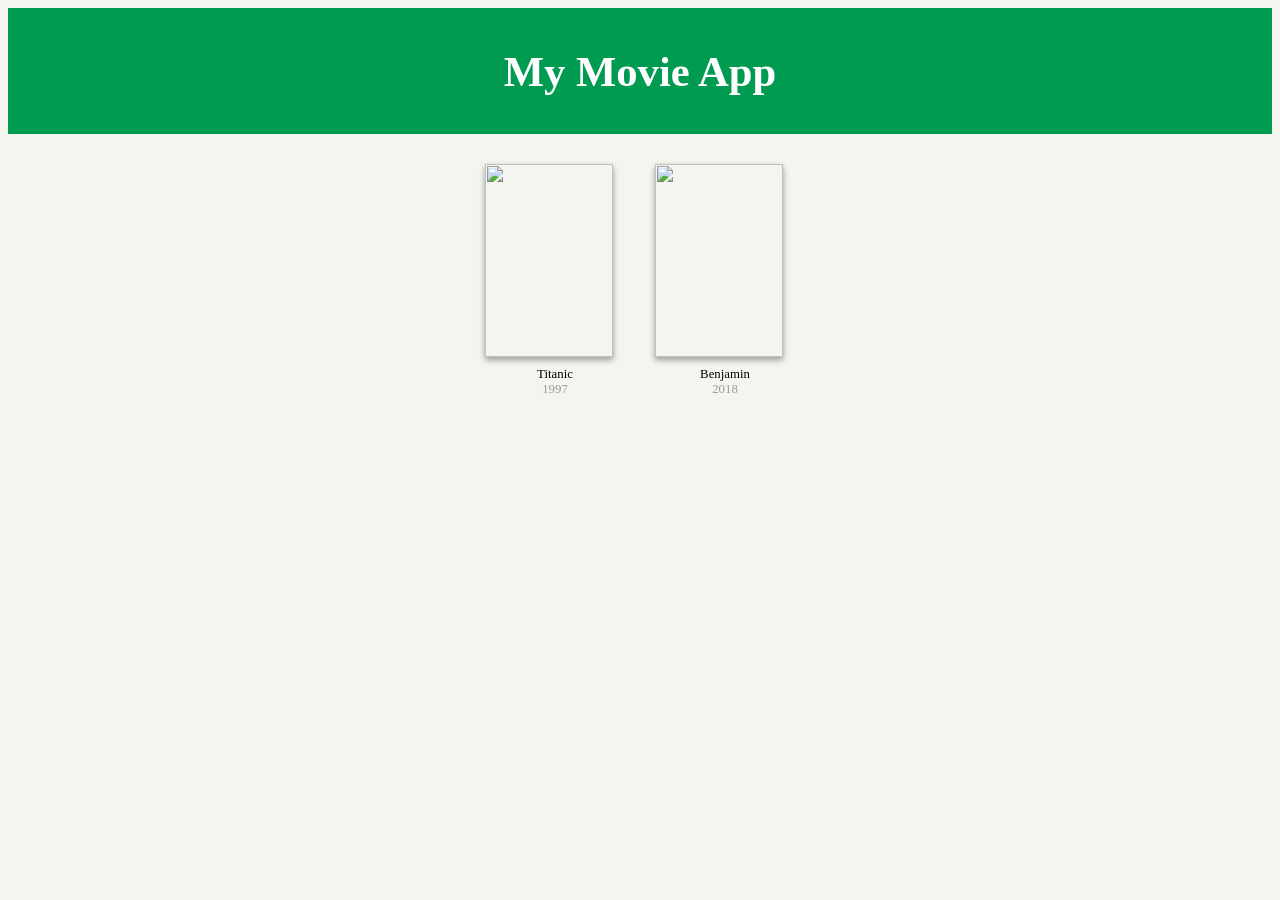
==== index.html @ f907fbc6 "Refactor storage into package and data folder" ====
<html>
<head>
    <title>My Movie App</title>
    <link rel="stylesheet" href="style.css"/>
</head>
<body>
<div class="list-movies-title">
    <h1>My Movie App</h1>
</div>
<div>
    <ol class="movie-grid">
                <li>
            <div class="movie">
                <img class="movie-poster" src="https://m.media-amazon.com/images/M/MV5BYzYyN2FiZmUtYWYzMy00MzViLWJkZTMtOGY1ZjgzNWMwN2YxXkEyXkFqcGc@._V1_QL75_UX380_CR0,2,380,562_.jpg"/>
                <div class="movie-title">Titanic</div>
                <div class="movie-year">1997</div>
            </div>
        </li>
        <li>
            <div class="movie">
                <img class="movie-poster" src="https://m.media-amazon.com/images/M/MV5BNWM0OTQyN2MtZjE0MC00Y2M0LWExNjItNzE4NzY4M2U4YjBlXkEyXkFqcGc@._V1_SX300.jpg"/>
                <div class="movie-title">Benjamin</div>
                <div class="movie-year">2018</div>
            </div>
        </li>

    </ol>
</div>
</body>
</html>
---- style.css ----
body {
  background: #F5F5F0;
  color: black;
  font-family: Monaco;
}

.list-movies-title {
  padding: 10px 0;
  background: #009B50;
  color: white;
  text-align: center;
  font-size: 16pt;
}

.movie-grid {
  list-style-type: none;
  padding: 0;
  margin: 0;
  margin-top: 20px;
  display: flex;
  justify-content: center;
}

.movie-grid li {
  padding: 10px 15px;
  text-align: left;
}

.movie {
  width: 140px;
}

.movie-title,
.movie-year {
  font-size: 0.8em;
  text-align: center;
}

.movie-title {
  margin-top: 10px;
}

.movie-year {
  color: #999;
}

.movie-poster {
  box-shadow: 0 3px 6px rgba(0, 0, 0, 0.16), 0 3px 6px rgba(0, 0, 0, 0.23);
  width: 128px;
  height: 193px;
}
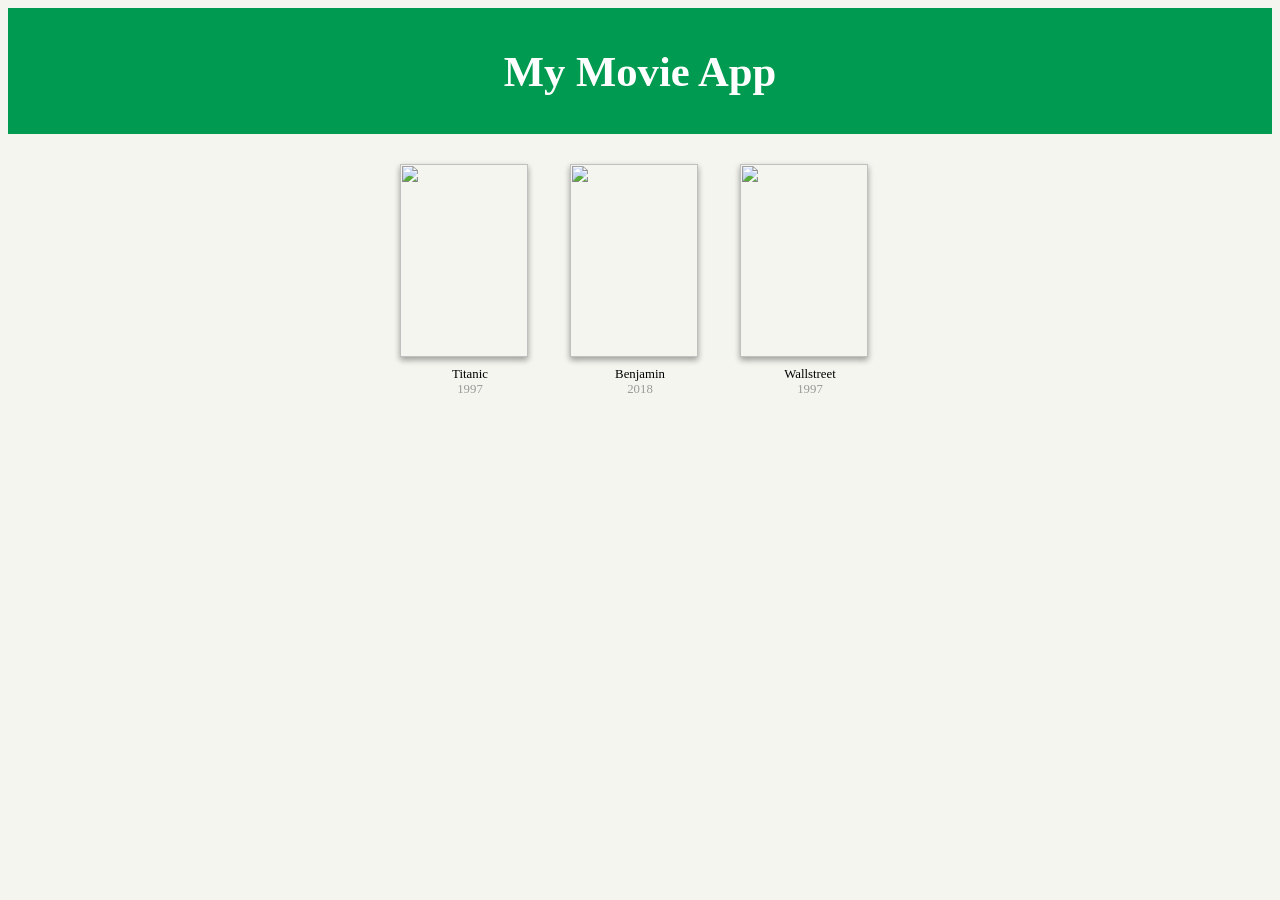
==== commit 7342ceea: "Add user profile storage support" ====
--- a/index.html
+++ b/index.html
@@ -23,6 +23,13 @@
                 <div class="movie-year">2018</div>
             </div>
         </li>
+        <li>
+            <div class="movie">
+                <img class="movie-poster" src="N/A"/>
+                <div class="movie-title">Wallstreet</div>
+                <div class="movie-year">1997</div>
+            </div>
+        </li>
 
     </ol>
 </div>
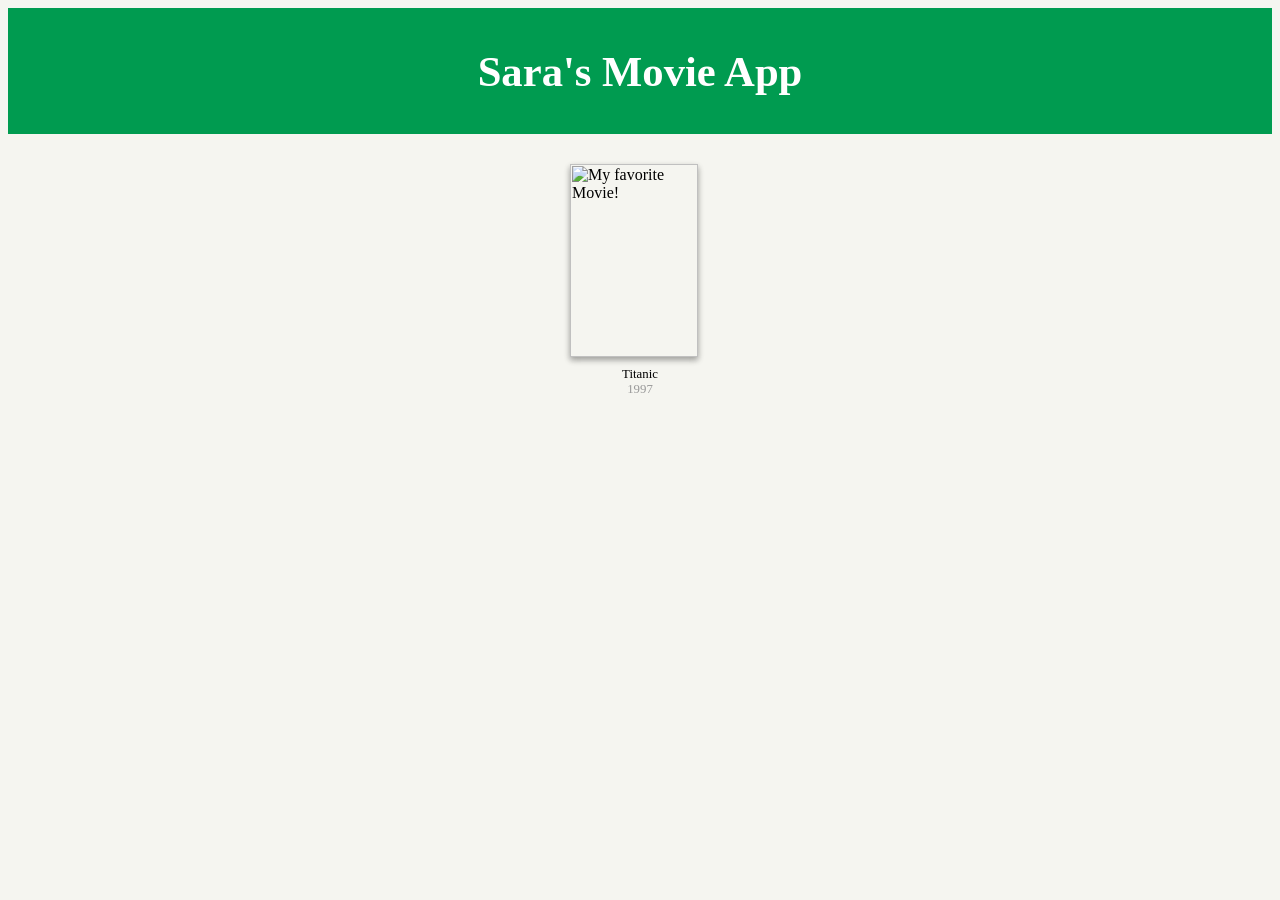
==== commit 17ab888f: "Add movie notes with poster tooltip" ====
--- a/index.html
+++ b/index.html
@@ -5,28 +5,14 @@
 </head>
 <body>
 <div class="list-movies-title">
-    <h1>My Movie App</h1>
+    <h1>Sara's Movie App</h1>
 </div>
 <div>
     <ol class="movie-grid">
                 <li>
             <div class="movie">
-                <img class="movie-poster" src="https://m.media-amazon.com/images/M/MV5BYzYyN2FiZmUtYWYzMy00MzViLWJkZTMtOGY1ZjgzNWMwN2YxXkEyXkFqcGc@._V1_QL75_UX380_CR0,2,380,562_.jpg"/>
+                <img class="movie-poster" src="https://m.media-amazon.com/images/M/MV5BYzYyN2FiZmUtYWYzMy00MzViLWJkZTMtOGY1ZjgzNWMwN2YxXkEyXkFqcGc@._V1_QL75_UX380_CR0,2,380,562_.jpg" title="My favorite Movie!"/>
                 <div class="movie-title">Titanic</div>
-                <div class="movie-year">1997</div>
-            </div>
-        </li>
-        <li>
-            <div class="movie">
-                <img class="movie-poster" src="https://m.media-amazon.com/images/M/MV5BNWM0OTQyN2MtZjE0MC00Y2M0LWExNjItNzE4NzY4M2U4YjBlXkEyXkFqcGc@._V1_SX300.jpg"/>
-                <div class="movie-title">Benjamin</div>
-                <div class="movie-year">2018</div>
-            </div>
-        </li>
-        <li>
-            <div class="movie">
-                <img class="movie-poster" src="N/A"/>
-                <div class="movie-title">Wallstreet</div>
                 <div class="movie-year">1997</div>
             </div>
         </li>
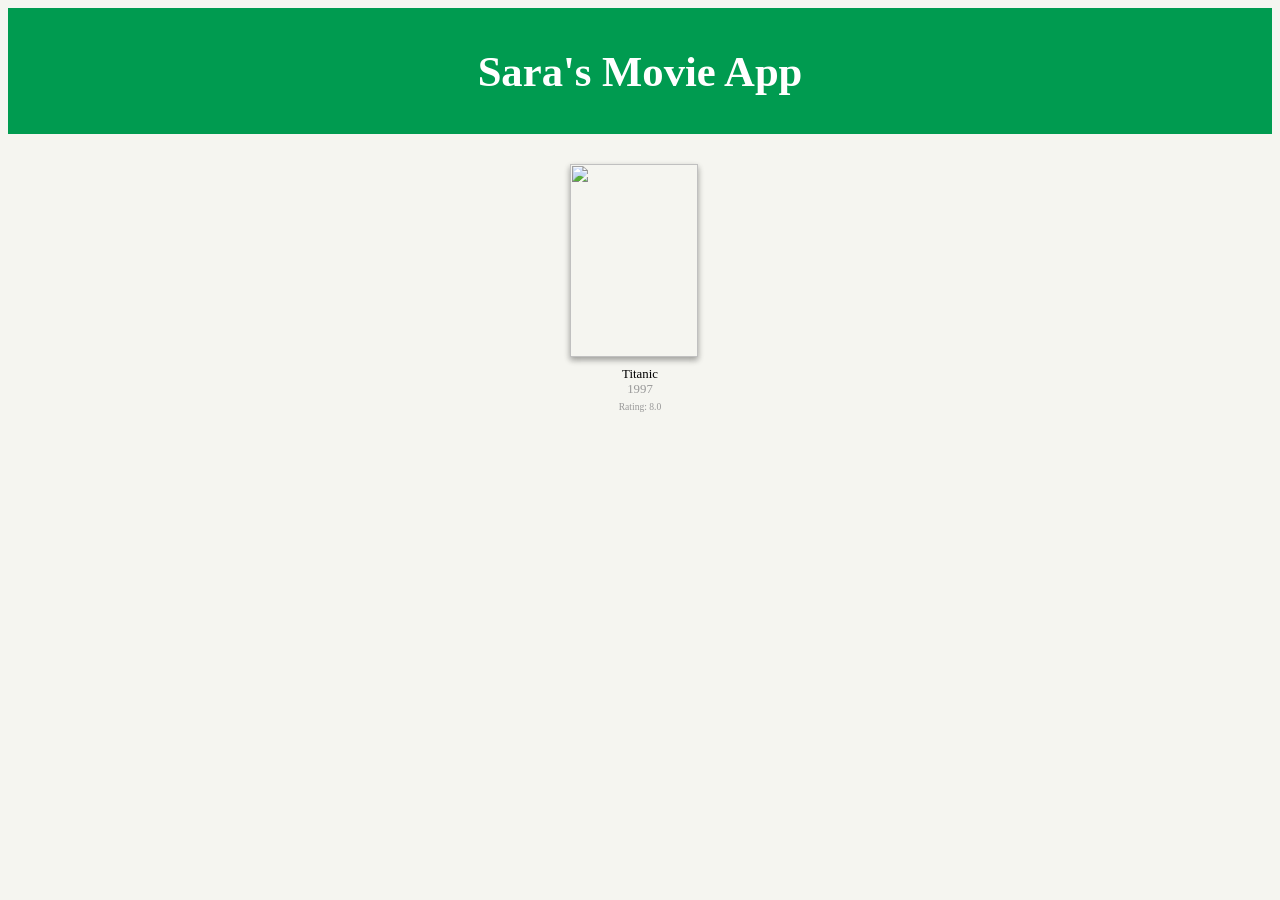
==== commit dd76e37c: "Link movie posters to IMDb pages" ====
--- a/index.html
+++ b/index.html
@@ -11,9 +11,12 @@
     <ol class="movie-grid">
                 <li>
             <div class="movie">
-                <img class="movie-poster" src="https://m.media-amazon.com/images/M/MV5BYzYyN2FiZmUtYWYzMy00MzViLWJkZTMtOGY1ZjgzNWMwN2YxXkEyXkFqcGc@._V1_QL75_UX380_CR0,2,380,562_.jpg" title="My favorite Movie!"/>
+                <a href="https://www.imdb.com/title/tt0120338/" target="_blank">
+                    <img class="movie-poster" src="https://m.media-amazon.com/images/M/MV5BYzYyN2FiZmUtYWYzMy00MzViLWJkZTMtOGY1ZjgzNWMwN2YxXkEyXkFqcGc@._V1_QL75_UX380_CR0,2,380,562_.jpg" title=""/>
+                </a>
                 <div class="movie-title">Titanic</div>
                 <div class="movie-year">1997</div>
+                <div class="movie-rating">Rating: 8.0</div>
             </div>
         </li>
 
--- a/style.css
+++ b/style.css
@@ -44,6 +44,13 @@
   color: #999;
 }
 
+.movie-rating {
+  color: #999;
+  font-size: 0.6em;
+  text-align: center;
+  margin-top: 4px;
+}
+
 .movie-poster {
   box-shadow: 0 3px 6px rgba(0, 0, 0, 0.16), 0 3px 6px rgba(0, 0, 0, 0.23);
   width: 128px;
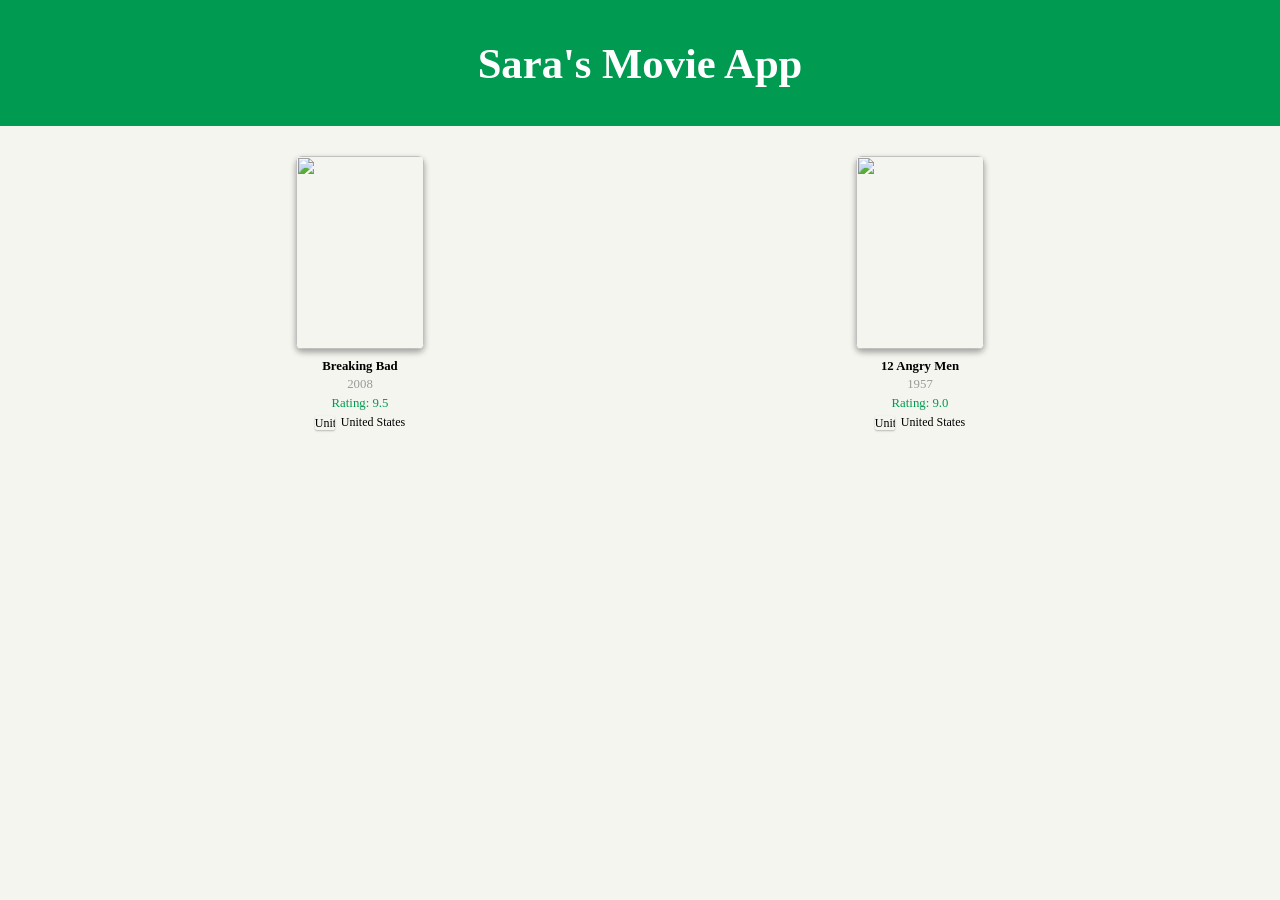
==== commit 8e7062c0: "Improve movie website with ratings, IMDb links and flags" ====
--- a/index.html
+++ b/index.html
@@ -11,12 +11,24 @@
     <ol class="movie-grid">
                 <li>
             <div class="movie">
-                <a href="https://www.imdb.com/title/tt0120338/" target="_blank">
-                    <img class="movie-poster" src="https://m.media-amazon.com/images/M/MV5BYzYyN2FiZmUtYWYzMy00MzViLWJkZTMtOGY1ZjgzNWMwN2YxXkEyXkFqcGc@._V1_QL75_UX380_CR0,2,380,562_.jpg" title=""/>
+                <a href="https://www.imdb.com/title/tt0903747/" target="_blank">
+                    <img class="movie-poster" src="https://m.media-amazon.com/images/M/MV5BMzU5ZGYzNmQtMTdhYy00OGRiLTg0NmQtYjVjNzliZTg1ZGE4XkEyXkFqcGc@._V1_QL75_UX380_CR0,4,380,562_.jpg" title=""/>
                 </a>
-                <div class="movie-title">Titanic</div>
-                <div class="movie-year">1997</div>
-                <div class="movie-rating">Rating: 8.0</div>
+                <div class="movie-title">Breaking Bad</div>
+                <div class="movie-year">2008</div>
+                <div class="movie-rating">Rating: 9.5</div>
+                <div class="movie-country"><img class="movie-flag" src="https://api-ninjas-data.s3.us-west-2.amazonaws.com/flags/4x3/8L07WqeX/us.svg" alt="United States flag"/> United States</div>
+            </div>
+        </li>
+        <li>
+            <div class="movie">
+                <a href="https://www.imdb.com/title/tt0050083/" target="_blank">
+                    <img class="movie-poster" src="https://m.media-amazon.com/images/M/MV5BYjE4NzdmOTYtYjc5Yi00YzBiLWEzNDEtNTgxZGQ2MWVkN2NiXkEyXkFqcGc@._V1_QL75_UX380_CR0,11,380,562_.jpg" title=""/>
+                </a>
+                <div class="movie-title">12 Angry Men</div>
+                <div class="movie-year">1957</div>
+                <div class="movie-rating">Rating: 9.0</div>
+                <div class="movie-country"><img class="movie-flag" src="https://api-ninjas-data.s3.us-west-2.amazonaws.com/flags/4x3/8L07WqeX/us.svg" alt="United States flag"/> United States</div>
             </div>
         </li>
 
--- a/style.css
+++ b/style.css
@@ -2,6 +2,7 @@
   background: #F5F5F0;
   color: black;
   font-family: Monaco;
+  margin: 0;
 }
 
 .list-movies-title {
@@ -12,42 +13,51 @@
   font-size: 16pt;
 }
 
+/* The movie grid automatically creates new rows if there are many movies. */
 .movie-grid {
   list-style-type: none;
-  padding: 0;
-  margin: 0;
-  margin-top: 20px;
-  display: flex;
-  justify-content: center;
+  padding: 30px;
+  margin: 0 auto;
+  max-width: 1100px;
+  display: grid;
+  grid-template-columns: repeat(auto-fit, minmax(150px, 1fr));
+  gap: 30px 20px;
+  justify-items: center;
 }
 
 .movie-grid li {
-  padding: 10px 15px;
-  text-align: left;
+  padding: 0;
+  text-align: center;
 }
 
 .movie {
-  width: 140px;
+  width: 150px;
+}
+
+.movie a {
+  color: inherit;
+  text-decoration: none;
 }
 
 .movie-title,
-.movie-year {
+.movie-year,
+.movie-rating {
   font-size: 0.8em;
   text-align: center;
 }
 
 .movie-title {
   margin-top: 10px;
+  font-weight: bold;
 }
 
 .movie-year {
   color: #999;
+  margin-top: 3px;
 }
 
 .movie-rating {
-  color: #999;
-  font-size: 0.6em;
-  text-align: center;
+  color: #009B50;
   margin-top: 4px;
 }
 
@@ -55,4 +65,31 @@
   box-shadow: 0 3px 6px rgba(0, 0, 0, 0.16), 0 3px 6px rgba(0, 0, 0, 0.23);
   width: 128px;
   height: 193px;
+  object-fit: cover;
+  border-radius: 6px;
+  transition: transform 0.2s ease, box-shadow 0.2s ease;
+}
+
+/* Small hover effect to make the posters feel clickable. */
+.movie-poster:hover {
+  cursor: pointer;
+  transform: translateY(-4px);
+  box-shadow: 0 6px 12px rgba(0, 0, 0, 0.25);
+}
+
+.movie-country {
+  display: flex;
+  justify-content: center;
+  align-items: center;
+  gap: 6px;
+  font-size: 0.75em;
+  margin-top: 4px;
+}
+
+.movie-flag {
+  width: 20px;
+  height: 14px;
+  object-fit: cover;
+  border-radius: 2px;
+  box-shadow: 0 1px 2px rgba(0, 0, 0, 0.25);
 }
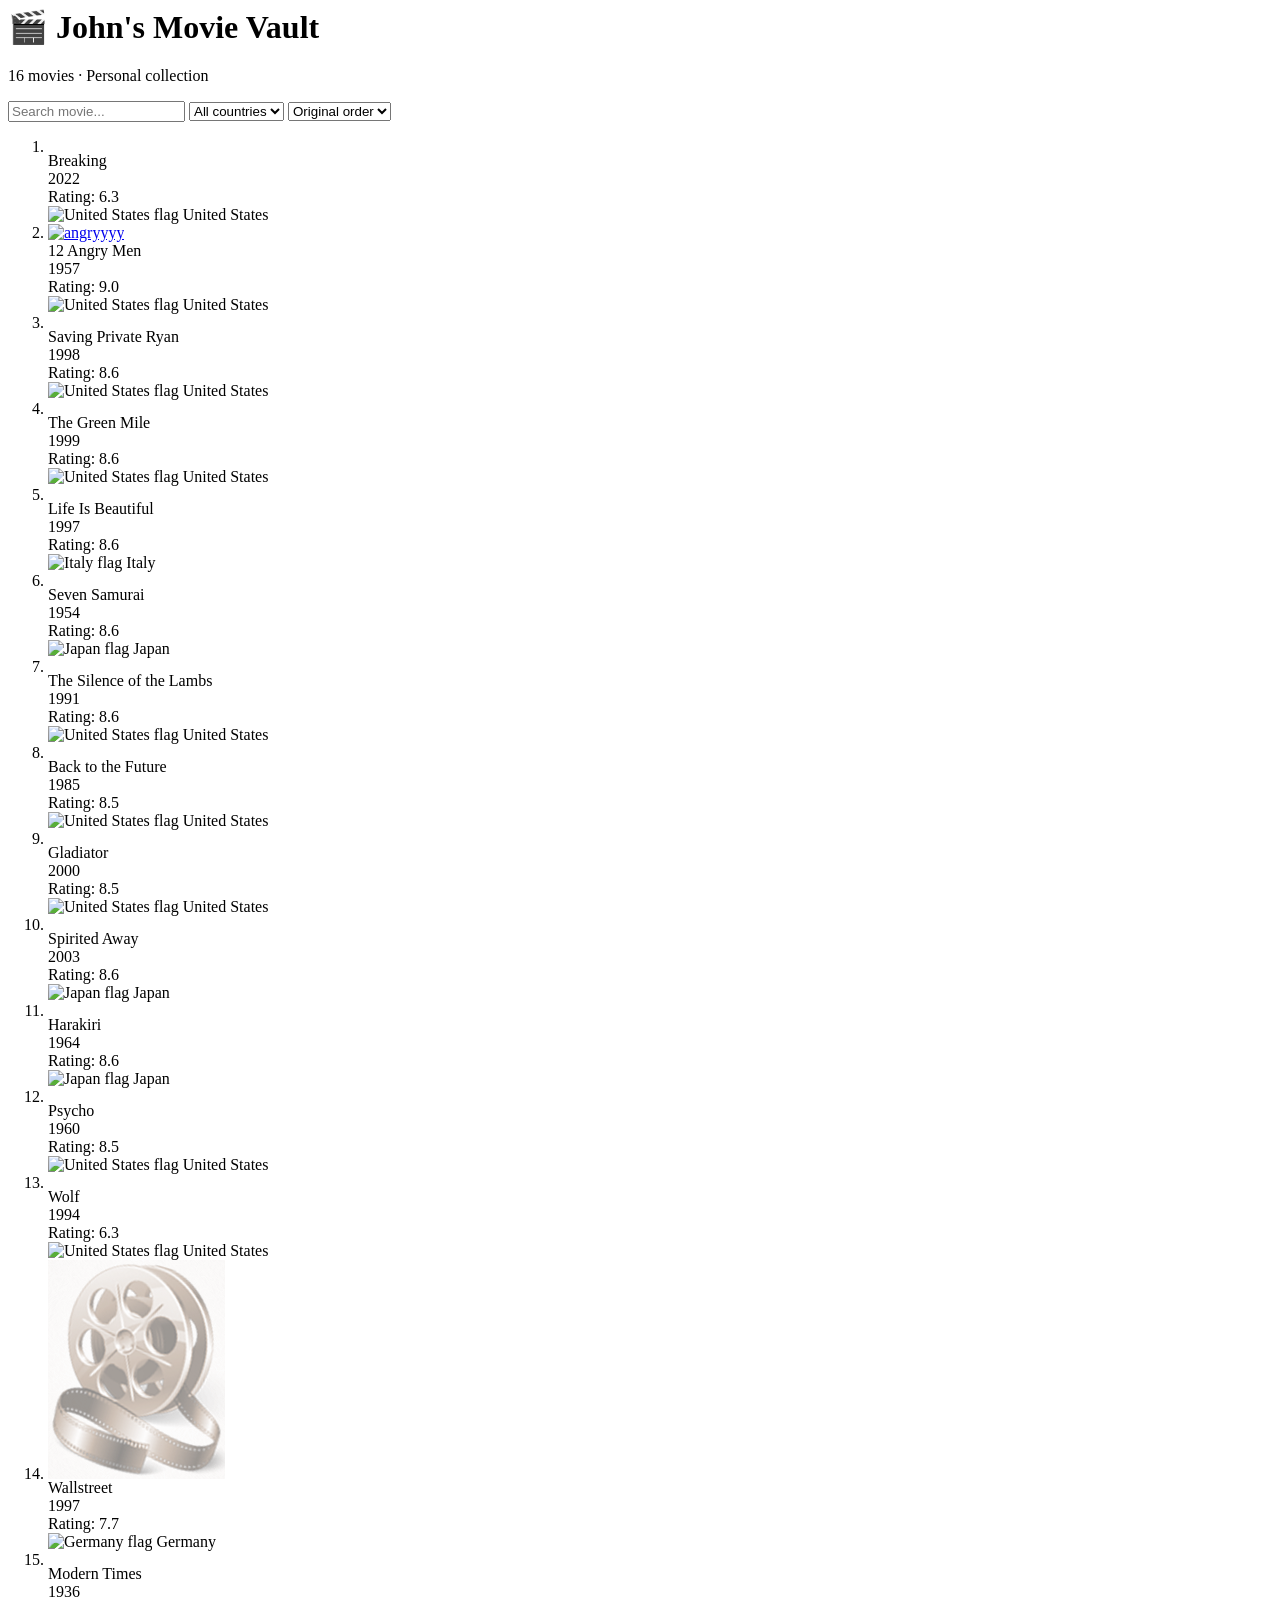
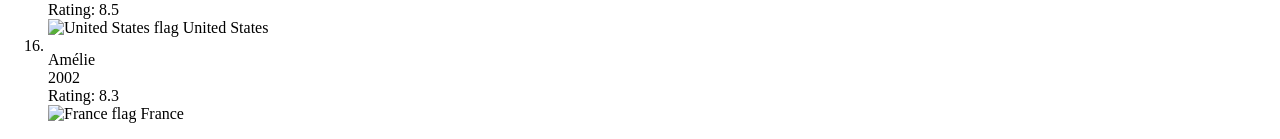
==== commit d7911053: "Polish movie website with fallback posters and sorting" ====
--- a/index.html
+++ b/index.html
@@ -1,38 +1,214 @@
 <html>
 <head>
+    <meta charset="UTF-8">
     <title>My Movie App</title>
-    <link rel="stylesheet" href="style.css"/>
+    <link rel="stylesheet" href="static/style.css"/>
 </head>
 <body>
 <div class="list-movies-title">
-    <h1>Sara's Movie App</h1>
+    <h1>&#127916; John's Movie Vault</h1>
+    <p>16 movies &middot; Personal collection</p>
 </div>
+
+<div class="website-controls">
+    <input id="movie-search" type="text" placeholder="Search movie..."/>
+
+    <select id="country-filter">
+        <option value="all">All countries</option>
+    </select>
+
+    <select id="sort-select">
+        <option value="default">Original order</option>
+        <option value="title">Title A-Z</option>
+        <option value="year-desc">Newest first</option>
+        <option value="year-asc">Oldest first</option>
+        <option value="rating-desc">Best rating</option>
+        <option value="rating-asc">Lowest rating</option>
+    </select>
+</div>
+
 <div>
     <ol class="movie-grid">
-                <li>
-            <div class="movie">
-                <a href="https://www.imdb.com/title/tt0903747/" target="_blank">
-                    <img class="movie-poster" src="https://m.media-amazon.com/images/M/MV5BMzU5ZGYzNmQtMTdhYy00OGRiLTg0NmQtYjVjNzliZTg1ZGE4XkEyXkFqcGc@._V1_QL75_UX380_CR0,4,380,562_.jpg" title=""/>
-                </a>
-                <div class="movie-title">Breaking Bad</div>
-                <div class="movie-year">2008</div>
-                <div class="movie-rating">Rating: 9.5</div>
-                <div class="movie-country"><img class="movie-flag" src="https://api-ninjas-data.s3.us-west-2.amazonaws.com/flags/4x3/8L07WqeX/us.svg" alt="United States flag"/> United States</div>
-            </div>
-        </li>
-        <li>
+                <li data-title="breaking" data-year="2022" data-rating="6.3" data-country="united states" data-country-label="United States">
+            <div class="movie">
+                <a href="https://www.imdb.com/title/tt12311620/" target="_blank">
+                    <img class="movie-poster" src="https://m.media-amazon.com/images/M/MV5BODA2NjJhZWMtOGIwOC00NGI2LWFlMmEtMmQ2YzVhN2VlYzgzXkEyXkFqcGc@._V1_SX300.jpg" title=""/>
+                </a>
+                <div class="movie-title">Breaking</div>
+                <div class="movie-year">2022</div>
+                <div class="movie-rating">Rating: 6.3</div>
+                <div class="movie-country"><img class="movie-flag" src="https://api-ninjas-data.s3.us-west-2.amazonaws.com/flags/4x3/8L07WqeX/us.svg" alt="United States flag"/> <span class="movie-country-name">United States</span></div>
+            </div>
+        </li>
+        <li data-title="12 angry men" data-year="1957" data-rating="9.0" data-country="united states" data-country-label="United States">
             <div class="movie">
                 <a href="https://www.imdb.com/title/tt0050083/" target="_blank">
-                    <img class="movie-poster" src="https://m.media-amazon.com/images/M/MV5BYjE4NzdmOTYtYjc5Yi00YzBiLWEzNDEtNTgxZGQ2MWVkN2NiXkEyXkFqcGc@._V1_QL75_UX380_CR0,11,380,562_.jpg" title=""/>
+                    <img class="movie-poster" src="https://m.media-amazon.com/images/M/MV5BYjE4NzdmOTYtYjc5Yi00YzBiLWEzNDEtNTgxZGQ2MWVkN2NiXkEyXkFqcGc@._V1_QL75_UX380_CR0,11,380,562_.jpg" title="angryyyy"/>
                 </a>
                 <div class="movie-title">12 Angry Men</div>
                 <div class="movie-year">1957</div>
                 <div class="movie-rating">Rating: 9.0</div>
-                <div class="movie-country"><img class="movie-flag" src="https://api-ninjas-data.s3.us-west-2.amazonaws.com/flags/4x3/8L07WqeX/us.svg" alt="United States flag"/> United States</div>
+                <div class="movie-country"><img class="movie-flag" src="https://api-ninjas-data.s3.us-west-2.amazonaws.com/flags/4x3/8L07WqeX/us.svg" alt="United States flag"/> <span class="movie-country-name">United States</span></div>
+            </div>
+        </li>
+        <li data-title="saving private ryan" data-year="1998" data-rating="8.6" data-country="united states" data-country-label="United States">
+            <div class="movie">
+                <a href="https://www.imdb.com/title/tt0120815/" target="_blank">
+                    <img class="movie-poster" src="https://m.media-amazon.com/images/M/MV5BZGZhZGQ1ZWUtZTZjYS00MDJhLWFkYjctN2ZlYjE5NWYwZDM2XkEyXkFqcGc@._V1_QL75_UY562_CR1,0,380,562_.jpg" title=""/>
+                </a>
+                <div class="movie-title">Saving Private Ryan</div>
+                <div class="movie-year">1998</div>
+                <div class="movie-rating">Rating: 8.6</div>
+                <div class="movie-country"><img class="movie-flag" src="https://api-ninjas-data.s3.us-west-2.amazonaws.com/flags/4x3/8L07WqeX/us.svg" alt="United States flag"/> <span class="movie-country-name">United States</span></div>
+            </div>
+        </li>
+        <li data-title="the green mile" data-year="1999" data-rating="8.6" data-country="united states" data-country-label="United States">
+            <div class="movie">
+                <a href="https://www.imdb.com/title/tt0120689/" target="_blank">
+                    <img class="movie-poster" src="https://m.media-amazon.com/images/M/MV5BMTUxMzQyNjA5MF5BMl5BanBnXkFtZTYwOTU2NTY3._V1_QL75_UX380_CR0,0,380,562_.jpg" title=""/>
+                </a>
+                <div class="movie-title">The Green Mile</div>
+                <div class="movie-year">1999</div>
+                <div class="movie-rating">Rating: 8.6</div>
+                <div class="movie-country"><img class="movie-flag" src="https://api-ninjas-data.s3.us-west-2.amazonaws.com/flags/4x3/8L07WqeX/us.svg" alt="United States flag"/> <span class="movie-country-name">United States</span></div>
+            </div>
+        </li>
+        <li data-title="life is beautiful" data-year="1997" data-rating="8.6" data-country="italy" data-country-label="Italy">
+            <div class="movie">
+                <a href="https://www.imdb.com/title/tt0118799/" target="_blank">
+                    <img class="movie-poster" src="https://m.media-amazon.com/images/M/MV5BZTBhOGYzZjQtYzE0Mi00MGIwLWE0MWYtNzMxNTM2OTFkM2NjXkEyXkFqcGc@._V1_QL75_UX380_CR0,2,380,562_.jpg" title=""/>
+                </a>
+                <div class="movie-title">Life Is Beautiful</div>
+                <div class="movie-year">1997</div>
+                <div class="movie-rating">Rating: 8.6</div>
+                <div class="movie-country"><img class="movie-flag" src="https://api-ninjas-data.s3.us-west-2.amazonaws.com/flags/4x3/QZ9gn3qd/it.svg" alt="Italy flag"/> <span class="movie-country-name">Italy</span></div>
+            </div>
+        </li>
+        <li data-title="seven samurai" data-year="1954" data-rating="8.6" data-country="japan" data-country-label="Japan">
+            <div class="movie">
+                <a href="https://www.imdb.com/title/tt0047478/" target="_blank">
+                    <img class="movie-poster" src="https://m.media-amazon.com/images/M/MV5BZjliMWExOTMtZDQ3ZS00NWU3LWIyN2EtMjllNzk3ZTNlYzg4XkEyXkFqcGc@._V1_SX300.jpg" title=""/>
+                </a>
+                <div class="movie-title">Seven Samurai</div>
+                <div class="movie-year">1954</div>
+                <div class="movie-rating">Rating: 8.6</div>
+                <div class="movie-country"><img class="movie-flag" src="https://api-ninjas-data.s3.us-west-2.amazonaws.com/flags/4x3/eLvO6lyU/jp.svg" alt="Japan flag"/> <span class="movie-country-name">Japan</span></div>
+            </div>
+        </li>
+        <li data-title="the silence of the lambs" data-year="1991" data-rating="8.6" data-country="united states" data-country-label="United States">
+            <div class="movie">
+                <a href="https://www.imdb.com/title/tt0102926/" target="_blank">
+                    <img class="movie-poster" src="https://m.media-amazon.com/images/M/MV5BNDdhOGJhYzctYzYwZC00YmI2LWI0MjctYjg4ODdlMDExYjBlXkEyXkFqcGc@._V1_QL75_UY562_CR1,0,380,562_.jpg" title=""/>
+                </a>
+                <div class="movie-title">The Silence of the Lambs</div>
+                <div class="movie-year">1991</div>
+                <div class="movie-rating">Rating: 8.6</div>
+                <div class="movie-country"><img class="movie-flag" src="https://api-ninjas-data.s3.us-west-2.amazonaws.com/flags/4x3/8L07WqeX/us.svg" alt="United States flag"/> <span class="movie-country-name">United States</span></div>
+            </div>
+        </li>
+        <li data-title="back to the future" data-year="1985" data-rating="8.5" data-country="united states" data-country-label="United States">
+            <div class="movie">
+                <a href="https://www.imdb.com/title/tt0088763/" target="_blank">
+                    <img class="movie-poster" src="https://m.media-amazon.com/images/M/MV5BZmM3ZjE0NzctNjBiOC00MDZmLTgzMTUtNGVlOWFlOTNiZDJiXkEyXkFqcGc@._V1_QL75_UX380_CR0,14,380,562_.jpg" title=""/>
+                </a>
+                <div class="movie-title">Back to the Future</div>
+                <div class="movie-year">1985</div>
+                <div class="movie-rating">Rating: 8.5</div>
+                <div class="movie-country"><img class="movie-flag" src="https://api-ninjas-data.s3.us-west-2.amazonaws.com/flags/4x3/8L07WqeX/us.svg" alt="United States flag"/> <span class="movie-country-name">United States</span></div>
+            </div>
+        </li>
+        <li data-title="gladiator" data-year="2000" data-rating="8.5" data-country="united states" data-country-label="United States">
+            <div class="movie">
+                <a href="https://www.imdb.com/title/tt0172495/" target="_blank">
+                    <img class="movie-poster" src="https://m.media-amazon.com/images/M/MV5BYWQ4YmNjYjEtOWE1Zi00Y2U4LWI4NTAtMTU0MjkxNWQ1ZmJiXkEyXkFqcGc@._V1_QL75_UX380_CR0,0,380,562_.jpg" title=""/>
+                </a>
+                <div class="movie-title">Gladiator</div>
+                <div class="movie-year">2000</div>
+                <div class="movie-rating">Rating: 8.5</div>
+                <div class="movie-country"><img class="movie-flag" src="https://api-ninjas-data.s3.us-west-2.amazonaws.com/flags/4x3/8L07WqeX/us.svg" alt="United States flag"/> <span class="movie-country-name">United States</span></div>
+            </div>
+        </li>
+        <li data-title="spirited away" data-year="2003" data-rating="8.6" data-country="japan" data-country-label="Japan">
+            <div class="movie">
+                <a href="https://www.imdb.com/title/tt0245429/" target="_blank">
+                    <img class="movie-poster" src="https://m.media-amazon.com/images/M/MV5BNTEyNmEwOWUtYzkyOC00ZTQ4LTllZmUtMjk0Y2YwOGUzYjRiXkEyXkFqcGc@._V1_QL75_UX380_CR0,0,380,562_.jpg" title=""/>
+                </a>
+                <div class="movie-title">Spirited Away</div>
+                <div class="movie-year">2003</div>
+                <div class="movie-rating">Rating: 8.6</div>
+                <div class="movie-country"><img class="movie-flag" src="https://api-ninjas-data.s3.us-west-2.amazonaws.com/flags/4x3/eLvO6lyU/jp.svg" alt="Japan flag"/> <span class="movie-country-name">Japan</span></div>
+            </div>
+        </li>
+        <li data-title="harakiri" data-year="1964" data-rating="8.6" data-country="japan" data-country-label="Japan">
+            <div class="movie">
+                <a href="https://www.imdb.com/title/tt0056058/" target="_blank">
+                    <img class="movie-poster" src="https://m.media-amazon.com/images/M/MV5BZThiZjU5ZDQtZDI4Mi00ZGYyLTkzOTktYmIzZTFlZTkxYzg5XkEyXkFqcGc@._V1_QL75_UY562_CR5,0,380,562_.jpg" title=""/>
+                </a>
+                <div class="movie-title">Harakiri</div>
+                <div class="movie-year">1964</div>
+                <div class="movie-rating">Rating: 8.6</div>
+                <div class="movie-country"><img class="movie-flag" src="https://api-ninjas-data.s3.us-west-2.amazonaws.com/flags/4x3/eLvO6lyU/jp.svg" alt="Japan flag"/> <span class="movie-country-name">Japan</span></div>
+            </div>
+        </li>
+        <li data-title="psycho" data-year="1960" data-rating="8.5" data-country="united states" data-country-label="United States">
+            <div class="movie">
+                <a href="https://www.imdb.com/title/tt0054215/" target="_blank">
+                    <img class="movie-poster" src="https://m.media-amazon.com/images/M/MV5BYjZhMzFiZjItODA3ZC00MmRhLWIzMGYtMmVjOWUwYTA3MTRjXkEyXkFqcGc@._V1_QL75_UX380_CR0,1,380,562_.jpg" title=""/>
+                </a>
+                <div class="movie-title">Psycho</div>
+                <div class="movie-year">1960</div>
+                <div class="movie-rating">Rating: 8.5</div>
+                <div class="movie-country"><img class="movie-flag" src="https://api-ninjas-data.s3.us-west-2.amazonaws.com/flags/4x3/8L07WqeX/us.svg" alt="United States flag"/> <span class="movie-country-name">United States</span></div>
+            </div>
+        </li>
+        <li data-title="wolf" data-year="1994" data-rating="6.3" data-country="united states" data-country-label="United States">
+            <div class="movie">
+                <a href="https://www.imdb.com/title/tt0111742/" target="_blank">
+                    <img class="movie-poster" src="https://m.media-amazon.com/images/M/MV5BMjJkYmE5NjItMGMyNi00NjNmLTg3MDMtNzg5NWU4MmVhZmQ0XkEyXkFqcGc@._V1_SX300.jpg" title=""/>
+                </a>
+                <div class="movie-title">Wolf</div>
+                <div class="movie-year">1994</div>
+                <div class="movie-rating">Rating: 6.3</div>
+                <div class="movie-country"><img class="movie-flag" src="https://api-ninjas-data.s3.us-west-2.amazonaws.com/flags/4x3/8L07WqeX/us.svg" alt="United States flag"/> <span class="movie-country-name">United States</span></div>
+            </div>
+        </li>
+        <li data-title="wallstreet" data-year="1997" data-rating="7.7" data-country="germany" data-country-label="Germany">
+            <div class="movie">
+                <a href="https://www.imdb.com/title/tt0127352/" target="_blank">
+                    <img class="movie-poster" src="static/no_poster.png" title=""/>
+                </a>
+                <div class="movie-title">Wallstreet</div>
+                <div class="movie-year">1997</div>
+                <div class="movie-rating">Rating: 7.7</div>
+                <div class="movie-country"><img class="movie-flag" src="https://api-ninjas-data.s3.us-west-2.amazonaws.com/flags/4x3/h8RrJQRd/de.svg" alt="Germany flag"/> <span class="movie-country-name">Germany</span></div>
+            </div>
+        </li>
+        <li data-title="modern times" data-year="1936" data-rating="8.5" data-country="united states" data-country-label="United States">
+            <div class="movie">
+                <a href="https://www.imdb.com/title/tt0027977/" target="_blank">
+                    <img class="movie-poster" src="https://m.media-amazon.com/images/M/MV5BODVkZGFhNGQtYjdiYi00Njc4LWFmYTItNTlmNzJjMTg1ZDc5XkEyXkFqcGc@._V1_SX300.jpg" title=""/>
+                </a>
+                <div class="movie-title">Modern Times</div>
+                <div class="movie-year">1936</div>
+                <div class="movie-rating">Rating: 8.5</div>
+                <div class="movie-country"><img class="movie-flag" src="https://api-ninjas-data.s3.us-west-2.amazonaws.com/flags/4x3/8L07WqeX/us.svg" alt="United States flag"/> <span class="movie-country-name">United States</span></div>
+            </div>
+        </li>
+        <li data-title="amélie" data-year="2002" data-rating="8.3" data-country="france" data-country-label="France">
+            <div class="movie">
+                <a href="https://www.imdb.com/title/tt0211915/" target="_blank">
+                    <img class="movie-poster" src="https://m.media-amazon.com/images/M/MV5BOTNmYzY0MWQtZGZmNy00Y2Y4LWFmMDQtMTZjYTdiYzEwZGQ2XkEyXkFqcGc@._V1_QL75_UX380_CR0,4,380,562_.jpg" title=""/>
+                </a>
+                <div class="movie-title">Amélie</div>
+                <div class="movie-year">2002</div>
+                <div class="movie-rating">Rating: 8.3</div>
+                <div class="movie-country"><img class="movie-flag" src="https://api-ninjas-data.s3.us-west-2.amazonaws.com/flags/4x3/BCyLfEtS/fr.svg" alt="France flag"/> <span class="movie-country-name">France</span></div>
             </div>
         </li>
 
     </ol>
 </div>
+
+<script src="static/script.js"></script>
 </body>
 </html>
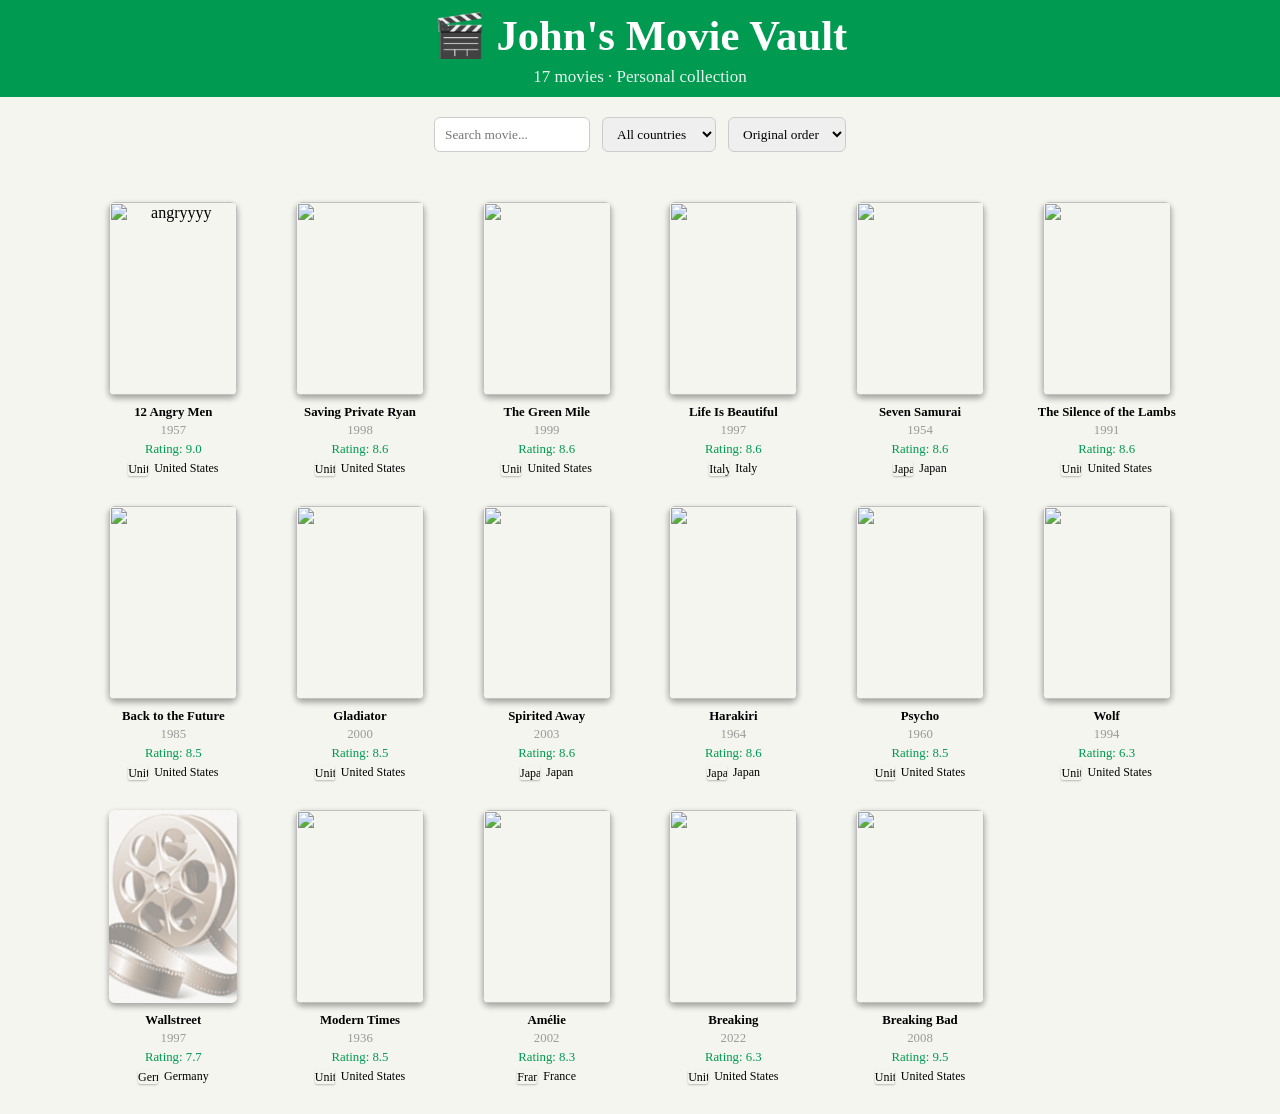
==== commit 6ef0430b: "Restructure project files into packages and asset folders" ====
--- a/index.html
+++ b/index.html
@@ -7,7 +7,7 @@
 <body>
 <div class="list-movies-title">
     <h1>&#127916; John's Movie Vault</h1>
-    <p>16 movies &middot; Personal collection</p>
+    <p>17 movies &middot; Personal collection</p>
 </div>
 
 <div class="website-controls">
@@ -29,18 +29,7 @@
 
 <div>
     <ol class="movie-grid">
-                <li data-title="breaking" data-year="2022" data-rating="6.3" data-country="united states" data-country-label="United States">
-            <div class="movie">
-                <a href="https://www.imdb.com/title/tt12311620/" target="_blank">
-                    <img class="movie-poster" src="https://m.media-amazon.com/images/M/MV5BODA2NjJhZWMtOGIwOC00NGI2LWFlMmEtMmQ2YzVhN2VlYzgzXkEyXkFqcGc@._V1_SX300.jpg" title=""/>
-                </a>
-                <div class="movie-title">Breaking</div>
-                <div class="movie-year">2022</div>
-                <div class="movie-rating">Rating: 6.3</div>
-                <div class="movie-country"><img class="movie-flag" src="https://api-ninjas-data.s3.us-west-2.amazonaws.com/flags/4x3/8L07WqeX/us.svg" alt="United States flag"/> <span class="movie-country-name">United States</span></div>
-            </div>
-        </li>
-        <li data-title="12 angry men" data-year="1957" data-rating="9.0" data-country="united states" data-country-label="United States">
+                <li data-title="12 angry men" data-year="1957" data-rating="9.0" data-country="united states" data-country-label="United States">
             <div class="movie">
                 <a href="https://www.imdb.com/title/tt0050083/" target="_blank">
                     <img class="movie-poster" src="https://m.media-amazon.com/images/M/MV5BYjE4NzdmOTYtYjc5Yi00YzBiLWEzNDEtNTgxZGQ2MWVkN2NiXkEyXkFqcGc@._V1_QL75_UX380_CR0,11,380,562_.jpg" title="angryyyy"/>
@@ -205,6 +194,28 @@
                 <div class="movie-country"><img class="movie-flag" src="https://api-ninjas-data.s3.us-west-2.amazonaws.com/flags/4x3/BCyLfEtS/fr.svg" alt="France flag"/> <span class="movie-country-name">France</span></div>
             </div>
         </li>
+        <li data-title="breaking" data-year="2022" data-rating="6.3" data-country="united states" data-country-label="United States">
+            <div class="movie">
+                <a href="https://www.imdb.com/title/tt12311620/" target="_blank">
+                    <img class="movie-poster" src="https://m.media-amazon.com/images/M/MV5BODA2NjJhZWMtOGIwOC00NGI2LWFlMmEtMmQ2YzVhN2VlYzgzXkEyXkFqcGc@._V1_SX300.jpg" title=""/>
+                </a>
+                <div class="movie-title">Breaking</div>
+                <div class="movie-year">2022</div>
+                <div class="movie-rating">Rating: 6.3</div>
+                <div class="movie-country"><img class="movie-flag" src="https://api-ninjas-data.s3.us-west-2.amazonaws.com/flags/4x3/8L07WqeX/us.svg" alt="United States flag"/> <span class="movie-country-name">United States</span></div>
+            </div>
+        </li>
+        <li data-title="breaking bad" data-year="2008" data-rating="9.5" data-country="united states" data-country-label="United States">
+            <div class="movie">
+                <a href="https://www.imdb.com/title/tt0903747/" target="_blank">
+                    <img class="movie-poster" src="https://m.media-amazon.com/images/M/MV5BMzU5ZGYzNmQtMTdhYy00OGRiLTg0NmQtYjVjNzliZTg1ZGE4XkEyXkFqcGc@._V1_QL75_UX380_CR0,4,380,562_.jpg" title=""/>
+                </a>
+                <div class="movie-title">Breaking Bad</div>
+                <div class="movie-year">2008</div>
+                <div class="movie-rating">Rating: 9.5</div>
+                <div class="movie-country"><img class="movie-flag" src="https://api-ninjas-data.s3.us-west-2.amazonaws.com/flags/4x3/8L07WqeX/us.svg" alt="United States flag"/> <span class="movie-country-name">United States</span></div>
+            </div>
+        </li>
 
     </ol>
 </div>
--- a/static/style.css
+++ b/static/style.css
@@ -0,0 +1,121 @@
+body {
+  background: #F5F5F0;
+  color: black;
+  font-family: Monaco;
+  margin: 0;
+}
+
+.list-movies-title {
+  padding: 10px 0;
+  background: #009B50;
+  color: white;
+  text-align: center;
+  font-size: 16pt;
+}
+
+.list-movies-title h1 {
+  margin: 0;
+}
+
+.list-movies-title p {
+  margin: 6px 0 0 0;
+  font-size: 0.8em;
+  opacity: 0.9;
+}
+
+.website-controls {
+  display: flex;
+  justify-content: center;
+  gap: 12px;
+  padding: 20px;
+  flex-wrap: wrap;
+}
+
+.website-controls input,
+.website-controls select {
+  padding: 8px 10px;
+  border: 1px solid #cccccc;
+  border-radius: 6px;
+  font-family: Monaco;
+}
+
+/* The movie grid automatically creates new rows if there are many movies. */
+.movie-grid {
+  list-style-type: none;
+  padding: 30px;
+  margin: 0 auto;
+  max-width: 1100px;
+  display: grid;
+  grid-template-columns: repeat(auto-fit, minmax(150px, 1fr));
+  gap: 30px 20px;
+  justify-items: center;
+}
+
+.movie-grid li {
+  padding: 0;
+  text-align: center;
+}
+
+.movie {
+  width: 150px;
+}
+
+.movie a {
+  color: inherit;
+  text-decoration: none;
+}
+
+.movie-title,
+.movie-year,
+.movie-rating {
+  font-size: 0.8em;
+  text-align: center;
+}
+
+.movie-title {
+  margin-top: 10px;
+  font-weight: bold;
+}
+
+.movie-year {
+  color: #999;
+  margin-top: 3px;
+}
+
+.movie-rating {
+  color: #009B50;
+  margin-top: 4px;
+}
+
+.movie-poster {
+  box-shadow: 0 3px 6px rgba(0, 0, 0, 0.16), 0 3px 6px rgba(0, 0, 0, 0.23);
+  width: 128px;
+  height: 193px;
+  object-fit: cover;
+  border-radius: 6px;
+  transition: transform 0.2s ease, box-shadow 0.2s ease;
+}
+
+/* Small hover effect to make the posters feel clickable. */
+.movie-poster:hover {
+  cursor: pointer;
+  transform: translateY(-4px);
+  box-shadow: 0 6px 12px rgba(0, 0, 0, 0.25);
+}
+
+.movie-country {
+  display: flex;
+  justify-content: center;
+  align-items: center;
+  gap: 6px;
+  font-size: 0.75em;
+  margin-top: 4px;
+}
+
+.movie-flag {
+  width: 20px;
+  height: 14px;
+  object-fit: cover;
+  border-radius: 2px;
+  box-shadow: 0 1px 2px rgba(0, 0, 0, 0.25);
+}
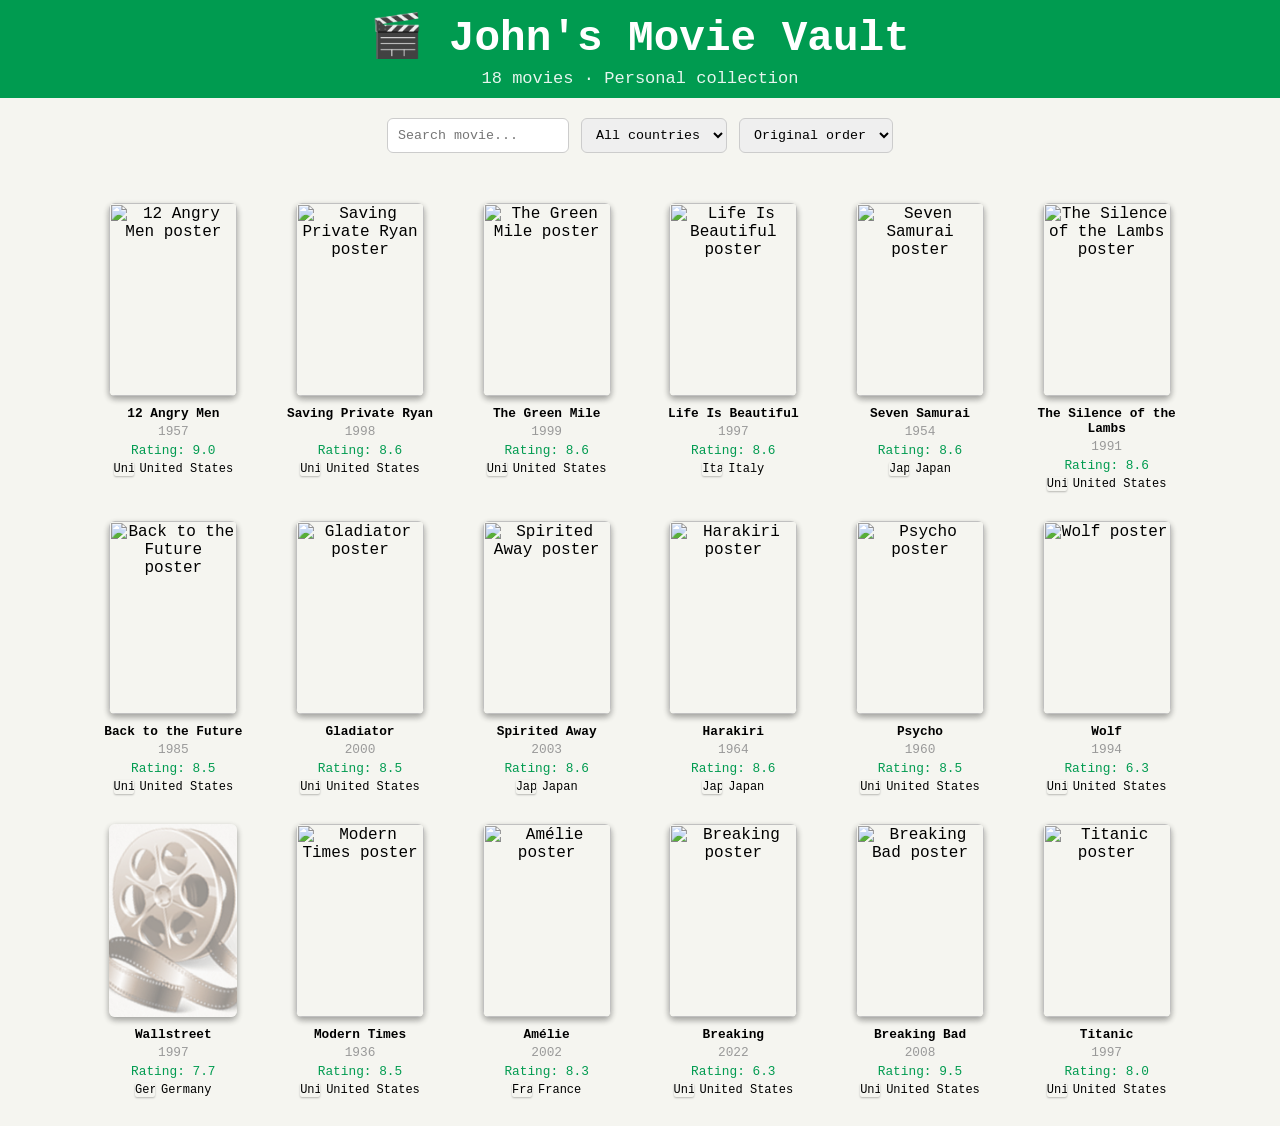
==== commit 3156bdd8: "Finalize movie app features and project structure" ====
--- a/index.html
+++ b/index.html
@@ -1,4 +1,4 @@
-<html>
+<html lang="en">
 <head>
     <meta charset="UTF-8">
     <title>My Movie App</title>
@@ -7,16 +7,19 @@
 <body>
 <div class="list-movies-title">
     <h1>&#127916; John's Movie Vault</h1>
-    <p>17 movies &middot; Personal collection</p>
+    <p>18 movies &middot; Personal collection</p>
 </div>
 
 <div class="website-controls">
+    <label class="visually-hidden" for="movie-search">Search movie</label>
     <input id="movie-search" type="text" placeholder="Search movie..."/>
 
+    <label class="visually-hidden" for="country-filter">Filter by country</label>
     <select id="country-filter">
         <option value="all">All countries</option>
     </select>
 
+    <label class="visually-hidden" for="sort-select">Sort movies</label>
     <select id="sort-select">
         <option value="default">Original order</option>
         <option value="title">Title A-Z</option>
@@ -31,8 +34,8 @@
     <ol class="movie-grid">
                 <li data-title="12 angry men" data-year="1957" data-rating="9.0" data-country="united states" data-country-label="United States">
             <div class="movie">
-                <a href="https://www.imdb.com/title/tt0050083/" target="_blank">
-                    <img class="movie-poster" src="https://m.media-amazon.com/images/M/MV5BYjE4NzdmOTYtYjc5Yi00YzBiLWEzNDEtNTgxZGQ2MWVkN2NiXkEyXkFqcGc@._V1_QL75_UX380_CR0,11,380,562_.jpg" title="angryyyy"/>
+                <a href="https://www.imdb.com/title/tt0050083/" target="_blank" rel="noopener noreferrer">
+                    <img class="movie-poster" src="https://m.media-amazon.com/images/M/MV5BYjE4NzdmOTYtYjc5Yi00YzBiLWEzNDEtNTgxZGQ2MWVkN2NiXkEyXkFqcGc@._V1_QL75_UX380_CR0,11,380,562_.jpg" alt="12 Angry Men poster" title="angryyyy"/>
                 </a>
                 <div class="movie-title">12 Angry Men</div>
                 <div class="movie-year">1957</div>
@@ -42,8 +45,8 @@
         </li>
         <li data-title="saving private ryan" data-year="1998" data-rating="8.6" data-country="united states" data-country-label="United States">
             <div class="movie">
-                <a href="https://www.imdb.com/title/tt0120815/" target="_blank">
-                    <img class="movie-poster" src="https://m.media-amazon.com/images/M/MV5BZGZhZGQ1ZWUtZTZjYS00MDJhLWFkYjctN2ZlYjE5NWYwZDM2XkEyXkFqcGc@._V1_QL75_UY562_CR1,0,380,562_.jpg" title=""/>
+                <a href="https://www.imdb.com/title/tt0120815/" target="_blank" rel="noopener noreferrer">
+                    <img class="movie-poster" src="https://m.media-amazon.com/images/M/MV5BZGZhZGQ1ZWUtZTZjYS00MDJhLWFkYjctN2ZlYjE5NWYwZDM2XkEyXkFqcGc@._V1_QL75_UY562_CR1,0,380,562_.jpg" alt="Saving Private Ryan poster" title=""/>
                 </a>
                 <div class="movie-title">Saving Private Ryan</div>
                 <div class="movie-year">1998</div>
@@ -53,8 +56,8 @@
         </li>
         <li data-title="the green mile" data-year="1999" data-rating="8.6" data-country="united states" data-country-label="United States">
             <div class="movie">
-                <a href="https://www.imdb.com/title/tt0120689/" target="_blank">
-                    <img class="movie-poster" src="https://m.media-amazon.com/images/M/MV5BMTUxMzQyNjA5MF5BMl5BanBnXkFtZTYwOTU2NTY3._V1_QL75_UX380_CR0,0,380,562_.jpg" title=""/>
+                <a href="https://www.imdb.com/title/tt0120689/" target="_blank" rel="noopener noreferrer">
+                    <img class="movie-poster" src="https://m.media-amazon.com/images/M/MV5BMTUxMzQyNjA5MF5BMl5BanBnXkFtZTYwOTU2NTY3._V1_QL75_UX380_CR0,0,380,562_.jpg" alt="The Green Mile poster" title=""/>
                 </a>
                 <div class="movie-title">The Green Mile</div>
                 <div class="movie-year">1999</div>
@@ -64,8 +67,8 @@
         </li>
         <li data-title="life is beautiful" data-year="1997" data-rating="8.6" data-country="italy" data-country-label="Italy">
             <div class="movie">
-                <a href="https://www.imdb.com/title/tt0118799/" target="_blank">
-                    <img class="movie-poster" src="https://m.media-amazon.com/images/M/MV5BZTBhOGYzZjQtYzE0Mi00MGIwLWE0MWYtNzMxNTM2OTFkM2NjXkEyXkFqcGc@._V1_QL75_UX380_CR0,2,380,562_.jpg" title=""/>
+                <a href="https://www.imdb.com/title/tt0118799/" target="_blank" rel="noopener noreferrer">
+                    <img class="movie-poster" src="https://m.media-amazon.com/images/M/MV5BZTBhOGYzZjQtYzE0Mi00MGIwLWE0MWYtNzMxNTM2OTFkM2NjXkEyXkFqcGc@._V1_QL75_UX380_CR0,2,380,562_.jpg" alt="Life Is Beautiful poster" title=""/>
                 </a>
                 <div class="movie-title">Life Is Beautiful</div>
                 <div class="movie-year">1997</div>
@@ -75,8 +78,8 @@
         </li>
         <li data-title="seven samurai" data-year="1954" data-rating="8.6" data-country="japan" data-country-label="Japan">
             <div class="movie">
-                <a href="https://www.imdb.com/title/tt0047478/" target="_blank">
-                    <img class="movie-poster" src="https://m.media-amazon.com/images/M/MV5BZjliMWExOTMtZDQ3ZS00NWU3LWIyN2EtMjllNzk3ZTNlYzg4XkEyXkFqcGc@._V1_SX300.jpg" title=""/>
+                <a href="https://www.imdb.com/title/tt0047478/" target="_blank" rel="noopener noreferrer">
+                    <img class="movie-poster" src="https://m.media-amazon.com/images/M/MV5BZjliMWExOTMtZDQ3ZS00NWU3LWIyN2EtMjllNzk3ZTNlYzg4XkEyXkFqcGc@._V1_SX300.jpg" alt="Seven Samurai poster" title=""/>
                 </a>
                 <div class="movie-title">Seven Samurai</div>
                 <div class="movie-year">1954</div>
@@ -86,8 +89,8 @@
         </li>
         <li data-title="the silence of the lambs" data-year="1991" data-rating="8.6" data-country="united states" data-country-label="United States">
             <div class="movie">
-                <a href="https://www.imdb.com/title/tt0102926/" target="_blank">
-                    <img class="movie-poster" src="https://m.media-amazon.com/images/M/MV5BNDdhOGJhYzctYzYwZC00YmI2LWI0MjctYjg4ODdlMDExYjBlXkEyXkFqcGc@._V1_QL75_UY562_CR1,0,380,562_.jpg" title=""/>
+                <a href="https://www.imdb.com/title/tt0102926/" target="_blank" rel="noopener noreferrer">
+                    <img class="movie-poster" src="https://m.media-amazon.com/images/M/MV5BNDdhOGJhYzctYzYwZC00YmI2LWI0MjctYjg4ODdlMDExYjBlXkEyXkFqcGc@._V1_QL75_UY562_CR1,0,380,562_.jpg" alt="The Silence of the Lambs poster" title=""/>
                 </a>
                 <div class="movie-title">The Silence of the Lambs</div>
                 <div class="movie-year">1991</div>
@@ -97,8 +100,8 @@
         </li>
         <li data-title="back to the future" data-year="1985" data-rating="8.5" data-country="united states" data-country-label="United States">
             <div class="movie">
-                <a href="https://www.imdb.com/title/tt0088763/" target="_blank">
-                    <img class="movie-poster" src="https://m.media-amazon.com/images/M/MV5BZmM3ZjE0NzctNjBiOC00MDZmLTgzMTUtNGVlOWFlOTNiZDJiXkEyXkFqcGc@._V1_QL75_UX380_CR0,14,380,562_.jpg" title=""/>
+                <a href="https://www.imdb.com/title/tt0088763/" target="_blank" rel="noopener noreferrer">
+                    <img class="movie-poster" src="https://m.media-amazon.com/images/M/MV5BZmM3ZjE0NzctNjBiOC00MDZmLTgzMTUtNGVlOWFlOTNiZDJiXkEyXkFqcGc@._V1_QL75_UX380_CR0,14,380,562_.jpg" alt="Back to the Future poster" title=""/>
                 </a>
                 <div class="movie-title">Back to the Future</div>
                 <div class="movie-year">1985</div>
@@ -108,8 +111,8 @@
         </li>
         <li data-title="gladiator" data-year="2000" data-rating="8.5" data-country="united states" data-country-label="United States">
             <div class="movie">
-                <a href="https://www.imdb.com/title/tt0172495/" target="_blank">
-                    <img class="movie-poster" src="https://m.media-amazon.com/images/M/MV5BYWQ4YmNjYjEtOWE1Zi00Y2U4LWI4NTAtMTU0MjkxNWQ1ZmJiXkEyXkFqcGc@._V1_QL75_UX380_CR0,0,380,562_.jpg" title=""/>
+                <a href="https://www.imdb.com/title/tt0172495/" target="_blank" rel="noopener noreferrer">
+                    <img class="movie-poster" src="https://m.media-amazon.com/images/M/MV5BYWQ4YmNjYjEtOWE1Zi00Y2U4LWI4NTAtMTU0MjkxNWQ1ZmJiXkEyXkFqcGc@._V1_QL75_UX380_CR0,0,380,562_.jpg" alt="Gladiator poster" title=""/>
                 </a>
                 <div class="movie-title">Gladiator</div>
                 <div class="movie-year">2000</div>
@@ -119,8 +122,8 @@
         </li>
         <li data-title="spirited away" data-year="2003" data-rating="8.6" data-country="japan" data-country-label="Japan">
             <div class="movie">
-                <a href="https://www.imdb.com/title/tt0245429/" target="_blank">
-                    <img class="movie-poster" src="https://m.media-amazon.com/images/M/MV5BNTEyNmEwOWUtYzkyOC00ZTQ4LTllZmUtMjk0Y2YwOGUzYjRiXkEyXkFqcGc@._V1_QL75_UX380_CR0,0,380,562_.jpg" title=""/>
+                <a href="https://www.imdb.com/title/tt0245429/" target="_blank" rel="noopener noreferrer">
+                    <img class="movie-poster" src="https://m.media-amazon.com/images/M/MV5BNTEyNmEwOWUtYzkyOC00ZTQ4LTllZmUtMjk0Y2YwOGUzYjRiXkEyXkFqcGc@._V1_QL75_UX380_CR0,0,380,562_.jpg" alt="Spirited Away poster" title=""/>
                 </a>
                 <div class="movie-title">Spirited Away</div>
                 <div class="movie-year">2003</div>
@@ -130,8 +133,8 @@
         </li>
         <li data-title="harakiri" data-year="1964" data-rating="8.6" data-country="japan" data-country-label="Japan">
             <div class="movie">
-                <a href="https://www.imdb.com/title/tt0056058/" target="_blank">
-                    <img class="movie-poster" src="https://m.media-amazon.com/images/M/MV5BZThiZjU5ZDQtZDI4Mi00ZGYyLTkzOTktYmIzZTFlZTkxYzg5XkEyXkFqcGc@._V1_QL75_UY562_CR5,0,380,562_.jpg" title=""/>
+                <a href="https://www.imdb.com/title/tt0056058/" target="_blank" rel="noopener noreferrer">
+                    <img class="movie-poster" src="https://m.media-amazon.com/images/M/MV5BZThiZjU5ZDQtZDI4Mi00ZGYyLTkzOTktYmIzZTFlZTkxYzg5XkEyXkFqcGc@._V1_QL75_UY562_CR5,0,380,562_.jpg" alt="Harakiri poster" title=""/>
                 </a>
                 <div class="movie-title">Harakiri</div>
                 <div class="movie-year">1964</div>
@@ -141,8 +144,8 @@
         </li>
         <li data-title="psycho" data-year="1960" data-rating="8.5" data-country="united states" data-country-label="United States">
             <div class="movie">
-                <a href="https://www.imdb.com/title/tt0054215/" target="_blank">
-                    <img class="movie-poster" src="https://m.media-amazon.com/images/M/MV5BYjZhMzFiZjItODA3ZC00MmRhLWIzMGYtMmVjOWUwYTA3MTRjXkEyXkFqcGc@._V1_QL75_UX380_CR0,1,380,562_.jpg" title=""/>
+                <a href="https://www.imdb.com/title/tt0054215/" target="_blank" rel="noopener noreferrer">
+                    <img class="movie-poster" src="https://m.media-amazon.com/images/M/MV5BYjZhMzFiZjItODA3ZC00MmRhLWIzMGYtMmVjOWUwYTA3MTRjXkEyXkFqcGc@._V1_QL75_UX380_CR0,1,380,562_.jpg" alt="Psycho poster" title=""/>
                 </a>
                 <div class="movie-title">Psycho</div>
                 <div class="movie-year">1960</div>
@@ -152,8 +155,8 @@
         </li>
         <li data-title="wolf" data-year="1994" data-rating="6.3" data-country="united states" data-country-label="United States">
             <div class="movie">
-                <a href="https://www.imdb.com/title/tt0111742/" target="_blank">
-                    <img class="movie-poster" src="https://m.media-amazon.com/images/M/MV5BMjJkYmE5NjItMGMyNi00NjNmLTg3MDMtNzg5NWU4MmVhZmQ0XkEyXkFqcGc@._V1_SX300.jpg" title=""/>
+                <a href="https://www.imdb.com/title/tt0111742/" target="_blank" rel="noopener noreferrer">
+                    <img class="movie-poster" src="https://m.media-amazon.com/images/M/MV5BMjJkYmE5NjItMGMyNi00NjNmLTg3MDMtNzg5NWU4MmVhZmQ0XkEyXkFqcGc@._V1_SX300.jpg" alt="Wolf poster" title=""/>
                 </a>
                 <div class="movie-title">Wolf</div>
                 <div class="movie-year">1994</div>
@@ -163,8 +166,8 @@
         </li>
         <li data-title="wallstreet" data-year="1997" data-rating="7.7" data-country="germany" data-country-label="Germany">
             <div class="movie">
-                <a href="https://www.imdb.com/title/tt0127352/" target="_blank">
-                    <img class="movie-poster" src="static/no_poster.png" title=""/>
+                <a href="https://www.imdb.com/title/tt0127352/" target="_blank" rel="noopener noreferrer">
+                    <img class="movie-poster" src="static/no_poster.png" alt="Wallstreet poster" title=""/>
                 </a>
                 <div class="movie-title">Wallstreet</div>
                 <div class="movie-year">1997</div>
@@ -174,8 +177,8 @@
         </li>
         <li data-title="modern times" data-year="1936" data-rating="8.5" data-country="united states" data-country-label="United States">
             <div class="movie">
-                <a href="https://www.imdb.com/title/tt0027977/" target="_blank">
-                    <img class="movie-poster" src="https://m.media-amazon.com/images/M/MV5BODVkZGFhNGQtYjdiYi00Njc4LWFmYTItNTlmNzJjMTg1ZDc5XkEyXkFqcGc@._V1_SX300.jpg" title=""/>
+                <a href="https://www.imdb.com/title/tt0027977/" target="_blank" rel="noopener noreferrer">
+                    <img class="movie-poster" src="https://m.media-amazon.com/images/M/MV5BODVkZGFhNGQtYjdiYi00Njc4LWFmYTItNTlmNzJjMTg1ZDc5XkEyXkFqcGc@._V1_SX300.jpg" alt="Modern Times poster" title=""/>
                 </a>
                 <div class="movie-title">Modern Times</div>
                 <div class="movie-year">1936</div>
@@ -185,8 +188,8 @@
         </li>
         <li data-title="amélie" data-year="2002" data-rating="8.3" data-country="france" data-country-label="France">
             <div class="movie">
-                <a href="https://www.imdb.com/title/tt0211915/" target="_blank">
-                    <img class="movie-poster" src="https://m.media-amazon.com/images/M/MV5BOTNmYzY0MWQtZGZmNy00Y2Y4LWFmMDQtMTZjYTdiYzEwZGQ2XkEyXkFqcGc@._V1_QL75_UX380_CR0,4,380,562_.jpg" title=""/>
+                <a href="https://www.imdb.com/title/tt0211915/" target="_blank" rel="noopener noreferrer">
+                    <img class="movie-poster" src="https://m.media-amazon.com/images/M/MV5BOTNmYzY0MWQtZGZmNy00Y2Y4LWFmMDQtMTZjYTdiYzEwZGQ2XkEyXkFqcGc@._V1_QL75_UX380_CR0,4,380,562_.jpg" alt="Amélie poster" title=""/>
                 </a>
                 <div class="movie-title">Amélie</div>
                 <div class="movie-year">2002</div>
@@ -196,8 +199,8 @@
         </li>
         <li data-title="breaking" data-year="2022" data-rating="6.3" data-country="united states" data-country-label="United States">
             <div class="movie">
-                <a href="https://www.imdb.com/title/tt12311620/" target="_blank">
-                    <img class="movie-poster" src="https://m.media-amazon.com/images/M/MV5BODA2NjJhZWMtOGIwOC00NGI2LWFlMmEtMmQ2YzVhN2VlYzgzXkEyXkFqcGc@._V1_SX300.jpg" title=""/>
+                <a href="https://www.imdb.com/title/tt12311620/" target="_blank" rel="noopener noreferrer">
+                    <img class="movie-poster" src="https://m.media-amazon.com/images/M/MV5BODA2NjJhZWMtOGIwOC00NGI2LWFlMmEtMmQ2YzVhN2VlYzgzXkEyXkFqcGc@._V1_SX300.jpg" alt="Breaking poster" title=""/>
                 </a>
                 <div class="movie-title">Breaking</div>
                 <div class="movie-year">2022</div>
@@ -207,8 +210,8 @@
         </li>
         <li data-title="breaking bad" data-year="2008" data-rating="9.5" data-country="united states" data-country-label="United States">
             <div class="movie">
-                <a href="https://www.imdb.com/title/tt0903747/" target="_blank">
-                    <img class="movie-poster" src="https://m.media-amazon.com/images/M/MV5BMzU5ZGYzNmQtMTdhYy00OGRiLTg0NmQtYjVjNzliZTg1ZGE4XkEyXkFqcGc@._V1_QL75_UX380_CR0,4,380,562_.jpg" title=""/>
+                <a href="https://www.imdb.com/title/tt0903747/" target="_blank" rel="noopener noreferrer">
+                    <img class="movie-poster" src="https://m.media-amazon.com/images/M/MV5BMzU5ZGYzNmQtMTdhYy00OGRiLTg0NmQtYjVjNzliZTg1ZGE4XkEyXkFqcGc@._V1_QL75_UX380_CR0,4,380,562_.jpg" alt="Breaking Bad poster" title=""/>
                 </a>
                 <div class="movie-title">Breaking Bad</div>
                 <div class="movie-year">2008</div>
@@ -216,6 +219,17 @@
                 <div class="movie-country"><img class="movie-flag" src="https://api-ninjas-data.s3.us-west-2.amazonaws.com/flags/4x3/8L07WqeX/us.svg" alt="United States flag"/> <span class="movie-country-name">United States</span></div>
             </div>
         </li>
+        <li data-title="titanic" data-year="1997" data-rating="8.0" data-country="united states" data-country-label="United States">
+            <div class="movie">
+                <a href="https://www.imdb.com/title/tt0120338/" target="_blank" rel="noopener noreferrer">
+                    <img class="movie-poster" src="https://m.media-amazon.com/images/M/MV5BYzYyN2FiZmUtYWYzMy00MzViLWJkZTMtOGY1ZjgzNWMwN2YxXkEyXkFqcGc@._V1_QL75_UX380_CR0,2,380,562_.jpg" alt="Titanic poster" title=""/>
+                </a>
+                <div class="movie-title">Titanic</div>
+                <div class="movie-year">1997</div>
+                <div class="movie-rating">Rating: 8.0</div>
+                <div class="movie-country"><img class="movie-flag" src="https://api-ninjas-data.s3.us-west-2.amazonaws.com/flags/4x3/8L07WqeX/us.svg" alt="United States flag"/> <span class="movie-country-name">United States</span></div>
+            </div>
+        </li>
 
     </ol>
 </div>
--- a/static/style.css
+++ b/static/style.css
@@ -1,7 +1,7 @@
 body {
   background: #F5F5F0;
   color: black;
-  font-family: Monaco;
+  font-family: Monaco, monospace;
   margin: 0;
 }
 
@@ -36,7 +36,7 @@
   padding: 8px 10px;
   border: 1px solid #cccccc;
   border-radius: 6px;
-  font-family: Monaco;
+  font-family: Monaco, monospace;
 }
 
 /* The movie grid automatically creates new rows if there are many movies. */
@@ -118,4 +118,15 @@
   object-fit: cover;
   border-radius: 2px;
   box-shadow: 0 1px 2px rgba(0, 0, 0, 0.25);
+}
+
+.visually-hidden {
+  position: absolute;
+  width: 1px;
+  height: 1px;
+  padding: 0;
+  margin: -1px;
+  overflow: hidden;
+  white-space: nowrap;
+  border: 0;
 }
